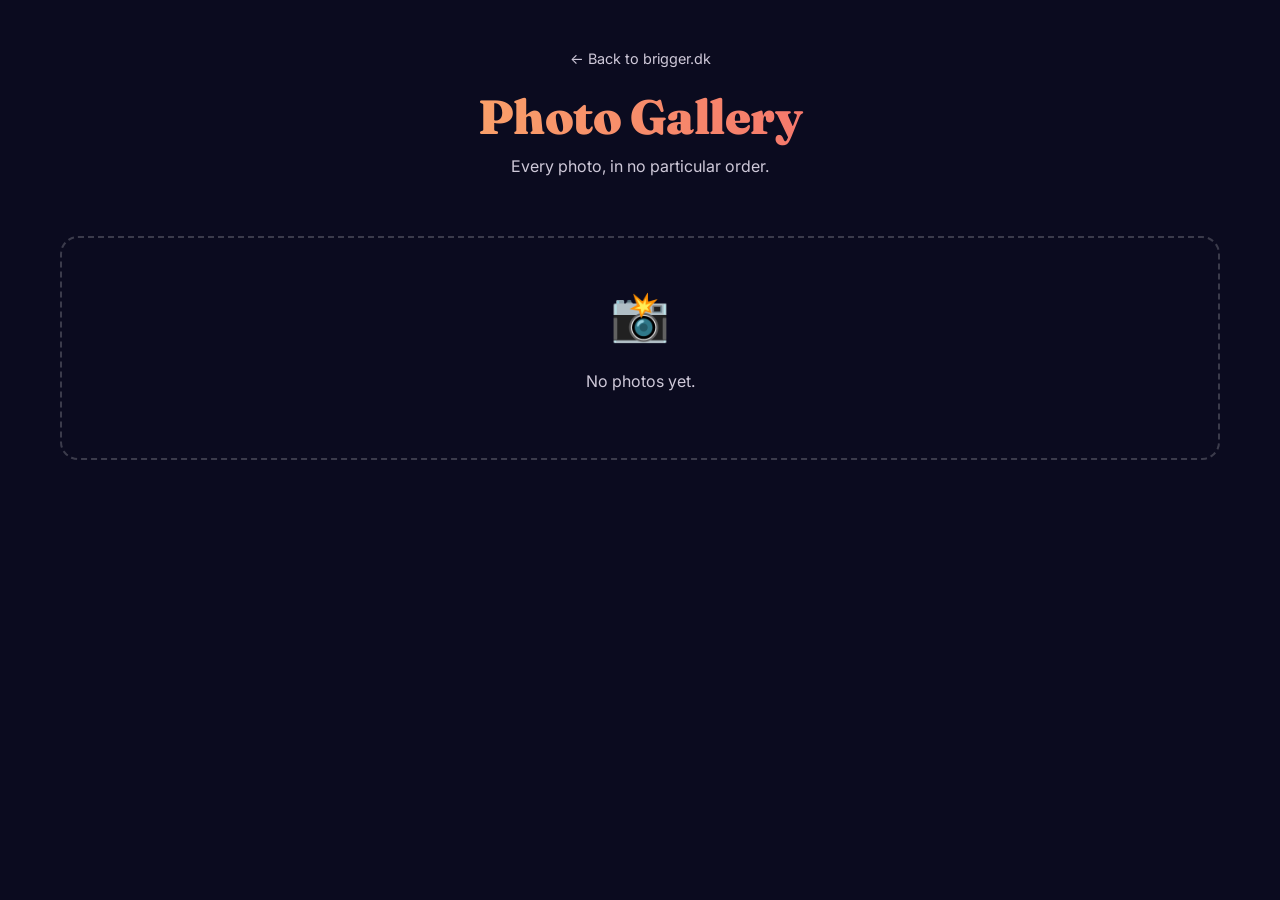
==== gallery.html @ 43854314 "Gallery page, 20-photo limit, gift card PDF, copy tweaks - gallery.html: standalone page rendering a" ====
<!doctype html>
<html lang="en">
<head>
  <meta charset="utf-8">
  <meta name="viewport" content="width=device-width, initial-scale=1, viewport-fit=cover">
  <title>Photo Gallery — brigger.dk</title>
  <meta name="description" content="Every photo, in no particular order. A gift for Yannick from Dad.">
  <meta name="theme-color" content="#0b0b1f">
  <link rel="icon" href="data:image/svg+xml,%3Csvg xmlns='http://www.w3.org/2000/svg' viewBox='0 0 100 100'%3E%3Ctext y='.9em' font-size='90'%3E%F0%9F%93%B7%3C/text%3E%3C/svg%3E">
  <link rel="preconnect" href="https://fonts.googleapis.com">
  <link rel="preconnect" href="https://fonts.gstatic.com" crossorigin>
  <link href="https://fonts.googleapis.com/css2?family=Fraunces:ital,wght@0,400;0,700;0,900;1,700&family=Inter:wght@400;500;600&display=swap" rel="stylesheet">
  <link rel="stylesheet" href="styles.css">
</head>
<body class="gallery-page">

  <header class="gallery-header">
    <a href="index.html" class="back-link">← Back to brigger.dk</a>
    <h1>Photo Gallery</h1>
    <p class="sub">Every photo, in no particular order.</p>
  </header>

  <main>
    <div class="photo-grid" id="photoGrid">
      <!-- filled by script.js from photos/manifest.json -->
    </div>
    <div class="photo-placeholder" id="photoPlaceholder">
      <span class="ph-emoji">📸</span>
      <p>No photos yet.</p>
    </div>
  </main>

  <script src="script.js"></script>
</body>
</html>
---- styles.css ----
/* =========================================================
   brigger.dk — a birthday gift
   ========================================================= */

:root {
  --bg-0: #0b0b1f;
  --bg-1: #1b1340;
  --bg-2: #3b1b6a;
  --ink: #f6f3ea;
  --ink-dim: #cfc9d9;
  --accent: #ffd166;          /* ribbon gold */
  --accent-2: #ef476f;        /* ribbon pink */
  --accent-3: #06d6a0;        /* confetti green */
  --accent-4: #4cc9f0;        /* confetti blue */
  --box: #ef476f;             /* the gift box itself */
  --box-dark: #b8304f;
  --paper: #fff8ec;
  --radius: 18px;
  --shadow: 0 20px 60px -20px rgba(0,0,0,0.5);
}

* { box-sizing: border-box; }
html, body { margin: 0; padding: 0; }
body {
  font-family: "Inter", system-ui, -apple-system, Segoe UI, Roboto, sans-serif;
  color: var(--ink);
  background: var(--bg-0);
  -webkit-font-smoothing: antialiased;
  overflow-x: hidden;
}

h1, h2, h3 { font-family: "Fraunces", Georgia, serif; font-weight: 900; letter-spacing: -0.01em; }
h2 { font-size: clamp(1.8rem, 4vw, 2.8rem); margin: 0 0 1rem; }
h3 { font-size: 1.15rem; margin: 0 0 0.35rem; }
p  { line-height: 1.6; }
a  { color: var(--accent); }

/* =========================================================
   SCENE 1 — Gift box
   ========================================================= */
#gift-scene {
  position: fixed; inset: 0;
  display: grid; place-items: center;
  background:
    radial-gradient(1200px 700px at 50% 40%, rgba(99, 58, 168, 0.55), transparent 60%),
    radial-gradient(900px 600px at 20% 90%, rgba(239, 71, 111, 0.25), transparent 60%),
    radial-gradient(900px 600px at 80% 10%, rgba(76, 201, 240, 0.22), transparent 60%),
    linear-gradient(180deg, var(--bg-0), var(--bg-1) 60%, #140a30);
  z-index: 100;
  overflow: hidden;
  transition: opacity 700ms ease, transform 700ms ease;
}
#gift-scene.done { opacity: 0; pointer-events: none; transform: scale(1.04); }

.stars {
  position: absolute; inset: 0;
  background-image:
    radial-gradient(1px 1px at 10% 20%, #fff, transparent),
    radial-gradient(1px 1px at 30% 70%, #fff, transparent),
    radial-gradient(1.5px 1.5px at 70% 40%, #fff, transparent),
    radial-gradient(1px 1px at 85% 80%, #fff, transparent),
    radial-gradient(1px 1px at 55% 15%, #fff, transparent),
    radial-gradient(1.2px 1.2px at 42% 50%, #fff, transparent),
    radial-gradient(1px 1px at 92% 33%, #fff, transparent),
    radial-gradient(1.4px 1.4px at 15% 55%, #fff, transparent);
  opacity: 0.55;
  animation: twinkle 4s ease-in-out infinite alternate;
}
@keyframes twinkle { from { opacity: 0.35; } to { opacity: 0.75; } }

.gift-stage {
  position: relative;
  display: grid; place-items: center;
  gap: 1.5rem;
  perspective: 1200px;
}

/* Name tag */
.tag {
  position: absolute;
  top: -180px;
  left: 55%;
  transform: rotate(-8deg);
  background: var(--paper);
  color: #3a2b10;
  padding: 0.6rem 1.1rem 0.7rem;
  border-radius: 6px;
  font-family: "Caveat", cursive;
  font-size: 1.3rem;
  box-shadow: 0 10px 30px rgba(0,0,0,0.35);
  display: grid;
  line-height: 1.2;
}
.tag::before {
  content: "";
  position: absolute;
  top: -34px; left: 50%;
  width: 2px; height: 34px;
  background: var(--accent);
}
.tag strong { font-weight: 700; }

/* The box */
.gift-box {
  position: relative;
  width: 260px;
  height: 240px;
  transform-style: preserve-3d;
  cursor: pointer;
  animation: float 4s ease-in-out infinite;
}
.gift-box:focus-visible { outline: 3px dashed var(--accent); outline-offset: 14px; border-radius: 8px; }
@keyframes float {
  0%, 100% { transform: translateY(0); }
  50%      { transform: translateY(-10px); }
}

.box-body {
  position: absolute;
  bottom: 0; left: 50%;
  transform: translateX(-50%);
  width: 220px; height: 170px;
  background: linear-gradient(160deg, var(--box) 0%, var(--box-dark) 100%);
  border-radius: 8px;
  box-shadow: var(--shadow), inset 0 -20px 30px rgba(0,0,0,0.25);
}
.box-lid {
  position: absolute;
  top: 40px; left: 50%;
  transform: translateX(-50%);
  width: 240px; height: 44px;
  background: linear-gradient(160deg, var(--box) 0%, var(--box-dark) 100%);
  border-radius: 8px;
  box-shadow: 0 8px 20px rgba(0,0,0,0.35), inset 0 -6px 10px rgba(0,0,0,0.25);
  transform-origin: 50% 100%;
  transition: transform 900ms cubic-bezier(.2,.8,.2,1.2), opacity 900ms ease;
  z-index: 3;
}

/* Ribbons */
.box-body .ribbon-v {
  position: absolute;
  left: 50%; top: 0; bottom: 0;
  width: 26px;
  transform: translateX(-50%);
  background: var(--accent);
  box-shadow: inset 0 0 0 2px rgba(0,0,0,0.1);
}
.box-body .ribbon-h {
  position: absolute;
  left: 0; right: 0; top: 50%;
  height: 26px;
  transform: translateY(-50%);
  background: var(--accent);
  box-shadow: inset 0 0 0 2px rgba(0,0,0,0.1);
}
.box-lid .ribbon-h {
  position: absolute;
  left: 50%; top: 0;
  transform: translateX(-50%);
  width: 26px; height: 100%;
  background: var(--accent);
  box-shadow: inset 0 0 0 2px rgba(0,0,0,0.1);
}

/* Bow on top of lid */
.bow {
  position: absolute;
  top: 8px; left: 50%;
  transform: translateX(-50%);
  width: 100px; height: 50px;
  z-index: 4;
  transition: transform 900ms cubic-bezier(.2,.8,.2,1.2), opacity 500ms ease;
}
.bow-left, .bow-right {
  position: absolute;
  top: 0;
  width: 46px; height: 46px;
  background: var(--accent);
  border-radius: 50% 50% 50% 50% / 60% 60% 40% 40%;
  box-shadow: inset -4px -6px 10px rgba(0,0,0,0.2);
}
.bow-left  { left: -4px;  transform: rotate(-20deg) scaleX(0.85); }
.bow-right { right: -4px; transform: rotate(20deg)  scaleX(0.85); }
.bow-knot {
  position: absolute;
  top: 14px; left: 50%;
  transform: translateX(-50%);
  width: 22px; height: 22px;
  background: var(--accent);
  border-radius: 50%;
  box-shadow: inset -3px -4px 8px rgba(0,0,0,0.25), 0 2px 6px rgba(0,0,0,0.3);
}

.glow {
  position: absolute;
  inset: -30px;
  border-radius: 50%;
  background: radial-gradient(circle, rgba(255,209,102,0.35), transparent 60%);
  filter: blur(16px);
  z-index: -1;
  animation: pulse 3s ease-in-out infinite;
}
@keyframes pulse {
  0%, 100% { transform: scale(0.95); opacity: 0.7; }
  50%      { transform: scale(1.08); opacity: 1; }
}

.unwrap-hint {
  font-family: "Caveat", cursive;
  font-size: 1.7rem;
  color: var(--ink);
  margin: 1rem 0 0;
  text-align: center;
  animation: bob 2s ease-in-out infinite;
}
@keyframes bob { 0%,100% { transform: translateY(0); } 50% { transform: translateY(-6px); } }

/* Opened state */
.gift-box.opened .box-lid {
  transform: translateX(-50%) translateY(-200px) rotate(-25deg);
  opacity: 0;
}
.gift-box.opened .bow {
  transform: translateX(-50%) translateY(-260px) rotate(30deg);
  opacity: 0;
}
.gift-box.opened { animation: none; transform: translateY(6px); }

/* Confetti canvas */
#confetti {
  position: absolute; inset: 0;
  width: 100%; height: 100%;
  pointer-events: none;
}

/* =========================================================
   SCENE 2 — The site
   ========================================================= */
#site {
  opacity: 0;
  transform: translateY(20px);
  transition: opacity 800ms ease 200ms, transform 800ms ease 200ms;
}
#site.live {
  opacity: 1;
  transform: none;
}

/* Hero */
.hero {
  min-height: 100svh;
  display: grid; place-items: center;
  padding: 4rem 1.25rem;
  background:
    radial-gradient(800px 500px at 50% 30%, rgba(239,71,111,0.22), transparent 60%),
    radial-gradient(900px 600px at 80% 80%, rgba(76,201,240,0.18), transparent 60%),
    linear-gradient(180deg, #140a30 0%, #1b1340 50%, #0b0b1f 100%);
  text-align: center;
  position: relative;
}
.hero-inner { max-width: 820px; }
.kicker {
  text-transform: uppercase;
  letter-spacing: 0.25em;
  font-size: 0.75rem;
  color: var(--accent);
  margin: 0 0 1rem;
}
.hero h1 {
  font-size: clamp(2.5rem, 8vw, 5.5rem);
  line-height: 1.02;
  margin: 0;
}
.hero h1 .wish {
  display: inline-block;
  background: linear-gradient(90deg, var(--accent), var(--accent-2) 60%, var(--accent-4));
  -webkit-background-clip: text;
  background-clip: text;
  color: transparent;
  min-width: 6ch;
}
.hero h1 .wish-comma { color: var(--ink); }
.hero h1 .name {
  font-style: italic;
  color: var(--ink);
}
.hero .sub {
  margin: 1.5rem auto 0;
  max-width: 540px;
  color: var(--ink-dim);
  font-size: 1.1rem;
}

.scroll-cue {
  display: inline-block;
  margin-top: 3rem;
  width: 24px; height: 40px;
  border: 2px solid var(--ink-dim);
  border-radius: 14px;
  position: relative;
}
.scroll-cue span {
  position: absolute;
  top: 6px; left: 50%;
  width: 3px; height: 8px;
  background: var(--accent);
  border-radius: 2px;
  transform: translateX(-50%);
  animation: scroll 1.8s ease-in-out infinite;
}
@keyframes scroll {
  0%   { transform: translate(-50%, 0);   opacity: 1; }
  70%  { transform: translate(-50%, 14px); opacity: 0; }
  100% { transform: translate(-50%, 0);   opacity: 0; }
}

/* Generic section */
.section {
  padding: 6rem 1.25rem;
  max-width: 1100px;
  margin: 0 auto;
}
.section > h2 {
  text-align: center;
  background: linear-gradient(90deg, var(--accent), var(--accent-2));
  -webkit-background-clip: text; background-clip: text;
  color: transparent;
}
.section > p { text-align: center; color: var(--ink-dim); }

/* About cards */
.cards {
  margin-top: 3rem;
  display: grid;
  grid-template-columns: repeat(auto-fit, minmax(230px, 1fr));
  gap: 1rem;
}
.card {
  background: rgba(255,255,255,0.04);
  border: 1px solid rgba(255,255,255,0.08);
  border-radius: var(--radius);
  padding: 1.25rem 1.1rem 1.1rem;
  transition: transform 300ms ease, border-color 300ms ease, background 300ms ease;
  backdrop-filter: blur(6px);
}
.card:hover {
  transform: translateY(-4px);
  border-color: rgba(255,209,102,0.5);
  background: rgba(255,255,255,0.06);
}
.card .emoji { font-size: 1.8rem; display: block; margin-bottom: 0.5rem; }
.card p { color: var(--ink-dim); margin: 0; font-size: 0.95rem; }

/* Gallery */
.gallery-sub { margin-bottom: 2rem; }
.photo-grid {
  display: grid;
  grid-template-columns: repeat(auto-fill, minmax(220px, 1fr));
  gap: 12px;
}
.photo-grid img {
  width: 100%;
  aspect-ratio: 1;
  object-fit: cover;
  border-radius: 14px;
  cursor: zoom-in;
  transition: transform 300ms ease, box-shadow 300ms ease;
  border: 1px solid rgba(255,255,255,0.1);
}
.photo-grid img:hover { transform: scale(1.03); box-shadow: var(--shadow); }
.photo-placeholder {
  display: grid; place-items: center;
  padding: 3rem 1rem;
  border: 2px dashed rgba(255,255,255,0.2);
  border-radius: var(--radius);
  color: var(--ink-dim);
  text-align: center;
}
.photo-placeholder .ph-emoji { font-size: 3rem; display: block; margin-bottom: 0.5rem; }
.photo-placeholder.hidden { display: none; }

.gallery-cta {
  margin-top: 2.5rem;
  text-align: center;
}

/* Standalone gallery page */
.gallery-page {
  background: var(--bg-0);
  min-height: 100vh;
}
.gallery-page .gallery-header {
  padding: 3rem 1.25rem 1.5rem;
  max-width: 1200px;
  margin: 0 auto;
  text-align: center;
}
.gallery-page .back-link {
  display: inline-block;
  margin-bottom: 1rem;
  color: var(--ink-dim);
  text-decoration: none;
  font-size: 0.9rem;
  transition: color 150ms ease;
}
.gallery-page .back-link:hover { color: var(--accent); }
.gallery-page h1 {
  font-family: "Fraunces", Georgia, serif;
  font-weight: 900;
  font-size: clamp(2rem, 5vw, 3rem);
  margin: 0.25rem 0 0.5rem;
  background: linear-gradient(90deg, var(--accent), var(--accent-2));
  -webkit-background-clip: text; background-clip: text;
  color: transparent;
}
.gallery-page .sub {
  color: var(--ink-dim);
  margin: 0 0 1rem;
}
.gallery-page main {
  max-width: 1200px;
  margin: 0 auto;
  padding: 1rem 1.25rem 5rem;
}

/* Photo lightbox */
#lightbox {
  position: fixed; inset: 0;
  background: rgba(0,0,0,0.92);
  display: none;
  place-items: center;
  z-index: 500;
  padding: 2rem;
  cursor: zoom-out;
}
#lightbox.visible { display: grid; }
#lightbox img {
  max-width: calc(100vw - 4rem);
  max-height: calc(100dvh - 4rem);
  width: auto;
  height: auto;
  object-fit: contain;
  border-radius: 8px;
  box-shadow: var(--shadow);
  cursor: default;
}
.lb-btn {
  position: fixed;
  background: rgba(0,0,0,0.45);
  color: #fff;
  border: 1px solid rgba(255,255,255,0.2);
  border-radius: 999px;
  font-family: "Fraunces", serif;
  cursor: pointer;
  transition: background 150ms ease, transform 150ms ease, border-color 150ms ease;
  display: grid; place-items: center;
  line-height: 1;
  padding: 0;
  backdrop-filter: blur(6px);
  -webkit-backdrop-filter: blur(6px);
}
.lb-btn:hover { background: rgba(255,255,255,0.18); border-color: rgba(255,255,255,0.5); }
.lb-prev, .lb-next {
  top: 50%;
  width: 56px; height: 56px;
  font-size: 2.4rem;
  transform: translateY(-50%);
}
.lb-prev:hover, .lb-next:hover { transform: translateY(-50%) scale(1.08); }
.lb-prev { left: 1.5rem; }
.lb-next { right: 1.5rem; }
.lb-close {
  top: 1.25rem; right: 1.25rem;
  width: 44px; height: 44px;
  font-size: 1.8rem;
}
.lb-close:hover { transform: scale(1.08); }
@media (max-width: 600px) {
  .lb-prev, .lb-next { width: 44px; height: 44px; font-size: 1.9rem; }
  .lb-prev { left: 0.5rem; }
  .lb-next { right: 0.5rem; }
}

/* Timeline */
.timeline-sub { margin-bottom: 3rem; }
.timeline {
  list-style: none;
  margin: 0 auto; padding: 0;
  max-width: 720px;
  position: relative;
}
.timeline::before {
  content: "";
  position: absolute;
  left: 80px; top: 0; bottom: 0;
  width: 2px;
  background: linear-gradient(180deg, var(--accent), var(--accent-2), var(--accent-4));
  opacity: 0.5;
}
.timeline li {
  position: relative;
  padding: 1rem 0 1rem 120px;
}
.timeline .yr {
  position: absolute;
  left: 0; top: 1.1rem;
  width: 60px;
  font-family: "Fraunces", serif;
  font-weight: 900;
  font-size: 1.1rem;
  color: var(--accent);
  text-align: right;
}
.timeline li::before {
  content: "";
  position: absolute;
  left: 73px; top: 1.4rem;
  width: 16px; height: 16px;
  background: var(--bg-0);
  border: 3px solid var(--accent);
  border-radius: 50%;
  box-shadow: 0 0 0 4px rgba(255,209,102,0.15);
}
.timeline li p { color: var(--ink-dim); margin: 0; }

/* CV section */
.cv { text-align: center; }
.cv-actions {
  display: flex; gap: 1rem; flex-wrap: wrap;
  justify-content: center;
  margin-top: 2rem;
}
.btn {
  display: inline-block;
  padding: 0.9rem 1.6rem;
  border-radius: 999px;
  text-decoration: none;
  font-weight: 600;
  transition: transform 150ms ease, box-shadow 200ms ease;
}
.btn.primary {
  background: linear-gradient(90deg, var(--accent), var(--accent-2));
  color: #2a0b18;
  box-shadow: 0 10px 24px -8px rgba(239,71,111,0.6);
}
.btn.ghost {
  border: 2px solid var(--accent);
  color: var(--accent);
}
.btn:hover { transform: translateY(-2px); }

/* Note from Dad */
.note { max-width: 720px; }
.note-card {
  background: linear-gradient(160deg, #fff8ec, #fbe7c6);
  color: #2a1a06;
  border-radius: 22px;
  padding: 3rem 2rem;
  box-shadow: var(--shadow), inset 0 0 0 1px rgba(0,0,0,0.04);
  font-family: "Caveat", cursive;
  font-size: 1.45rem;
  line-height: 1.5;
  transform: rotate(-0.5deg);
}
.note-card h2 {
  font-family: "Fraunces", serif;
  color: #8a1538;
  text-align: left;
  background: none;
  -webkit-text-fill-color: currentColor;
  font-size: 2rem;
  margin-bottom: 1rem;
}
.note-card em { font-style: italic; color: #8a1538; }
.note-card .sig {
  text-align: right;
  font-size: 1.8rem;
  margin-top: 1.5rem;
  color: #8a1538;
}

/* Footer */
.footer {
  text-align: center;
  padding: 3rem 1rem 4rem;
  color: var(--ink-dim);
  border-top: 1px solid rgba(255,255,255,0.08);
  margin-top: 4rem;
}
.footer .tiny { font-size: 0.75rem; opacity: 0.5; margin-top: 0.5rem; }

/* Reveal-on-scroll */
.reveal {
  opacity: 0;
  transform: translateY(24px);
  transition: opacity 700ms ease, transform 700ms ease;
}
.reveal.in {
  opacity: 1;
  transform: none;
}

/* Respect reduced motion */
@media (prefers-reduced-motion: reduce) {
  *, *::before, *::after {
    animation-duration: 0.001ms !important;
    transition-duration: 0.001ms !important;
  }
  .reveal { opacity: 1; transform: none; }
}

/* Small screens */
@media (max-width: 600px) {
  .tag { top: -150px; left: 50%; transform: translateX(-20%) rotate(-8deg); }
  .gift-box { width: 220px; height: 210px; }
  .box-body { width: 190px; height: 145px; }
  .box-lid { width: 208px; top: 34px; }
  .timeline::before { left: 12px; }
  .timeline li { padding-left: 50px; }
  .timeline .yr { position: static; display: block; margin-bottom: 0.3rem; }
  .timeline li::before { left: 5px; }
  .section { padding: 4rem 1rem; }
}
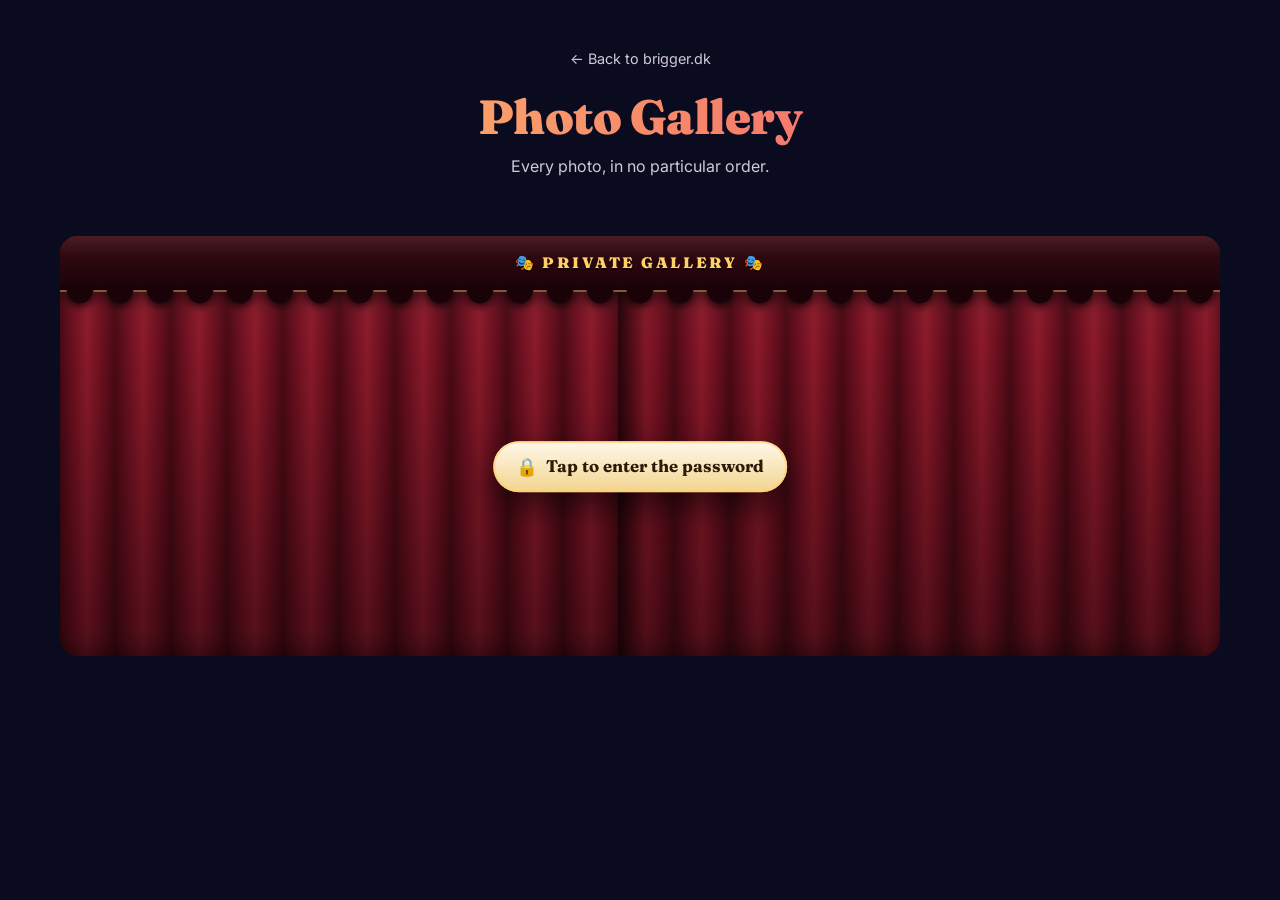
==== commit dd26fdaf: "Theatre curtain password gate over photo galleries Red velvet curtain with gold pelmet overlays the " ====
--- a/gallery.html
+++ b/gallery.html
@@ -10,7 +10,7 @@
   <link rel="preconnect" href="https://fonts.googleapis.com">
   <link rel="preconnect" href="https://fonts.gstatic.com" crossorigin>
   <link href="https://fonts.googleapis.com/css2?family=Fraunces:ital,wght@0,400;0,700;0,900;1,700&family=Inter:wght@400;500;600&display=swap" rel="stylesheet">
-  <link rel="stylesheet" href="styles.css">
+  <link rel="stylesheet" href="styles.css?v=2">
 </head>
 <body class="gallery-page">
 
@@ -21,15 +21,30 @@
   </header>
 
   <main>
-    <div class="photo-grid" id="photoGrid">
-      <!-- filled by script.js from photos/manifest.json -->
-    </div>
-    <div class="photo-placeholder" id="photoPlaceholder">
-      <span class="ph-emoji">📸</span>
-      <p>No photos yet.</p>
+    <div class="curtain-stage">
+      <div class="curtain" id="curtain" role="button" tabindex="0"
+           aria-label="Private gallery — tap to enter the password">
+        <div class="curtain-pelmet">
+          <span class="pelmet-title">🎭 Private Gallery 🎭</span>
+          <span class="pelmet-swag" aria-hidden="true"></span>
+        </div>
+        <div class="curtain-panel curtain-left"  aria-hidden="true"></div>
+        <div class="curtain-panel curtain-right" aria-hidden="true"></div>
+        <div class="curtain-placard">
+          <span class="placard-icon">🔒</span>
+          <span class="placard-text">Tap to enter the password</span>
+        </div>
+      </div>
+      <div class="photo-grid" id="photoGrid">
+        <!-- filled by script.js from photos/manifest.json -->
+      </div>
+      <div class="photo-placeholder" id="photoPlaceholder">
+        <span class="ph-emoji">📸</span>
+        <p>No photos yet.</p>
+      </div>
     </div>
   </main>
 
-  <script src="script.js"></script>
+  <script src="script.js?v=2"></script>
 </body>
 </html>
--- a/styles.css
+++ b/styles.css
@@ -424,6 +424,216 @@
   padding: 1rem 1.25rem 5rem;
 }
 
+/* =========================================================
+   Theater curtain — password gate
+   ========================================================= */
+.curtain-stage {
+  position: relative;
+  min-height: 420px;
+  border-radius: var(--radius);
+}
+
+.curtain {
+  position: absolute;
+  inset: 0;
+  z-index: 10;
+  cursor: pointer;
+  overflow: hidden;
+  border-radius: var(--radius);
+}
+
+/* Pelmet (valance) */
+.curtain-pelmet {
+  position: absolute;
+  top: 0; left: 0; right: 0;
+  height: 56px;
+  background:
+    linear-gradient(180deg, rgba(255,255,255,0.08), transparent 40%),
+    linear-gradient(180deg, #3a0a12 0%, #1a0308 100%);
+  border-bottom: 2px solid rgba(255,209,102,0.35);
+  display: grid; place-items: center;
+  z-index: 6;
+  box-shadow: 0 6px 16px rgba(0,0,0,0.55);
+  transition: transform 900ms ease 700ms;
+}
+.pelmet-title {
+  font-family: "Fraunces", Georgia, serif;
+  font-weight: 900;
+  color: var(--accent);
+  letter-spacing: 0.18em;
+  font-size: 0.95rem;
+  text-transform: uppercase;
+  text-shadow: 0 2px 0 rgba(0,0,0,0.6);
+}
+.pelmet-swag {
+  position: absolute;
+  left: 0; right: 0; bottom: -14px;
+  height: 16px;
+  background:
+    radial-gradient(14px 16px at 20px 0, #1a0308 13px, transparent 14px) repeat-x;
+  background-size: 40px 16px;
+  filter: drop-shadow(0 4px 3px rgba(0,0,0,0.5));
+}
+
+/* Velvet panels */
+.curtain-panel {
+  position: absolute;
+  top: 0; bottom: 0;
+  width: 52%;
+  background:
+    linear-gradient(180deg, rgba(255,255,255,0.06), transparent 25%, rgba(0,0,0,0.4) 100%),
+    repeating-linear-gradient(90deg,
+      #4a0a14 0, #6e1020 14px, #8a1a2a 28px, #6e1020 42px, #4a0a14 56px);
+  transition: transform 1700ms cubic-bezier(.7,0,.25,1);
+  will-change: transform;
+}
+.curtain-left  { left:  -1px; box-shadow: inset -12px 0 28px rgba(0,0,0,0.55); }
+.curtain-right { right: -1px; box-shadow: inset  12px 0 28px rgba(0,0,0,0.55); }
+
+/* Placard / call to action */
+.curtain-placard {
+  position: absolute;
+  left: 50%; top: 55%;
+  transform: translate(-50%, -50%);
+  background: linear-gradient(180deg, #fff8ec, #f2d48c);
+  color: #2a1a06;
+  padding: 0.95rem 1.4rem;
+  border-radius: 999px;
+  font-family: "Fraunces", Georgia, serif;
+  font-weight: 700;
+  font-size: 1.05rem;
+  box-shadow:
+    0 14px 32px rgba(0,0,0,0.55),
+    inset 0 0 0 2px rgba(255,209,102,0.6);
+  z-index: 8;
+  display: inline-flex;
+  align-items: center;
+  gap: 0.55rem;
+  white-space: nowrap;
+  animation: placard-bob 2.8s ease-in-out infinite;
+  transition: box-shadow 200ms ease, transform 300ms ease, opacity 300ms ease;
+}
+@keyframes placard-bob {
+  0%,100% { transform: translate(-50%, -50%); }
+  50%     { transform: translate(-50%, calc(-50% - 6px)); }
+}
+.placard-icon { font-size: 1.1rem; }
+.curtain:hover .curtain-placard,
+.curtain:focus-visible .curtain-placard {
+  box-shadow:
+    0 18px 40px rgba(0,0,0,0.6),
+    inset 0 0 0 2px rgba(255,209,102,0.95);
+}
+.curtain:focus-visible { outline: 3px dashed var(--accent); outline-offset: 4px; }
+
+/* Opening animation */
+.curtain.opening .curtain-left   { transform: translateX(-102%); }
+.curtain.opening .curtain-right  { transform: translateX( 102%); }
+.curtain.opening .curtain-placard { opacity: 0; transform: translate(-50%, -50%) scale(0.9); animation: none; }
+.curtain.opening .curtain-pelmet { transform: translateY(-100%); }
+.curtain.open { display: none; }
+
+/* ===== Password modal ===== */
+.password-modal {
+  position: fixed; inset: 0;
+  background: rgba(5,3,10,0.78);
+  backdrop-filter: blur(8px);
+  -webkit-backdrop-filter: blur(8px);
+  display: none; place-items: center;
+  z-index: 9998;
+  padding: 1.25rem;
+}
+.password-modal.visible { display: grid; }
+.password-card {
+  background: linear-gradient(160deg, #fff8ec, #fbe7c6);
+  color: #2a1a06;
+  border-radius: 20px;
+  padding: 2.1rem 1.75rem 1.6rem;
+  max-width: 420px;
+  width: 100%;
+  box-shadow:
+    0 30px 80px -20px rgba(0,0,0,0.7),
+    inset 0 0 0 2px rgba(239,71,111,0.25);
+  text-align: center;
+  position: relative;
+  font-family: "Inter", system-ui, sans-serif;
+  animation: modal-pop 300ms cubic-bezier(.2,.9,.3,1.4);
+}
+@keyframes modal-pop {
+  from { opacity: 0; transform: translateY(20px) scale(0.94); }
+  to   { opacity: 1; transform: none; }
+}
+.password-close {
+  position: absolute;
+  top: 0.4rem; right: 0.65rem;
+  background: none; border: none;
+  font-size: 1.6rem; line-height: 1;
+  color: #8a1538; cursor: pointer;
+  padding: 0.25rem 0.5rem;
+}
+.password-icon { font-size: 2.1rem; display: block; margin: 0 0 0.15rem; }
+.password-card h3 {
+  font-family: "Fraunces", Georgia, serif;
+  font-size: 1.5rem;
+  color: #8a1538;
+  margin: 0 0 0.35rem;
+}
+.password-card > p {
+  color: #5a3a20;
+  margin: 0 0 1rem;
+  font-size: 0.95rem;
+  line-height: 1.5;
+}
+#passwordForm { display: grid; gap: 0.65rem; }
+#passwordInput {
+  padding: 0.85rem 1rem;
+  border-radius: 12px;
+  border: 2px solid rgba(138,21,56,0.25);
+  background: #fff;
+  color: #2a1a06;
+  font-size: 1rem;
+  font-family: inherit;
+  outline: none;
+  transition: border-color 150ms ease, box-shadow 150ms ease;
+}
+#passwordInput:focus {
+  border-color: #8a1538;
+  box-shadow: 0 0 0 3px rgba(138,21,56,0.18);
+}
+#passwordInput.shake { animation: shake 420ms ease; border-color: #b8304f; }
+@keyframes shake {
+  0%,100% { transform: translateX(0); }
+  20%     { transform: translateX(-8px); }
+  40%     { transform: translateX( 8px); }
+  60%     { transform: translateX(-6px); }
+  80%     { transform: translateX( 4px); }
+}
+#passwordForm .btn.primary {
+  border: none;
+  cursor: pointer;
+  font-family: inherit;
+  font-size: 1rem;
+  padding: 0.8rem 1.2rem;
+}
+.password-error {
+  color: #b8304f;
+  font-size: 0.85rem;
+  margin: 0.5rem 0 0;
+}
+.password-hint {
+  color: #7a5a38;
+  font-size: 0.8rem;
+  margin: 0.75rem 0 0;
+  font-style: italic;
+}
+
+@media (max-width: 600px) {
+  .curtain-pelmet { height: 46px; }
+  .pelmet-title   { font-size: 0.8rem; letter-spacing: 0.12em; }
+  .curtain-placard { font-size: 0.95rem; padding: 0.8rem 1.1rem; }
+  .curtain-stage  { min-height: 340px; }
+}
+
 /* Photo lightbox */
 #lightbox {
   position: fixed; inset: 0;
